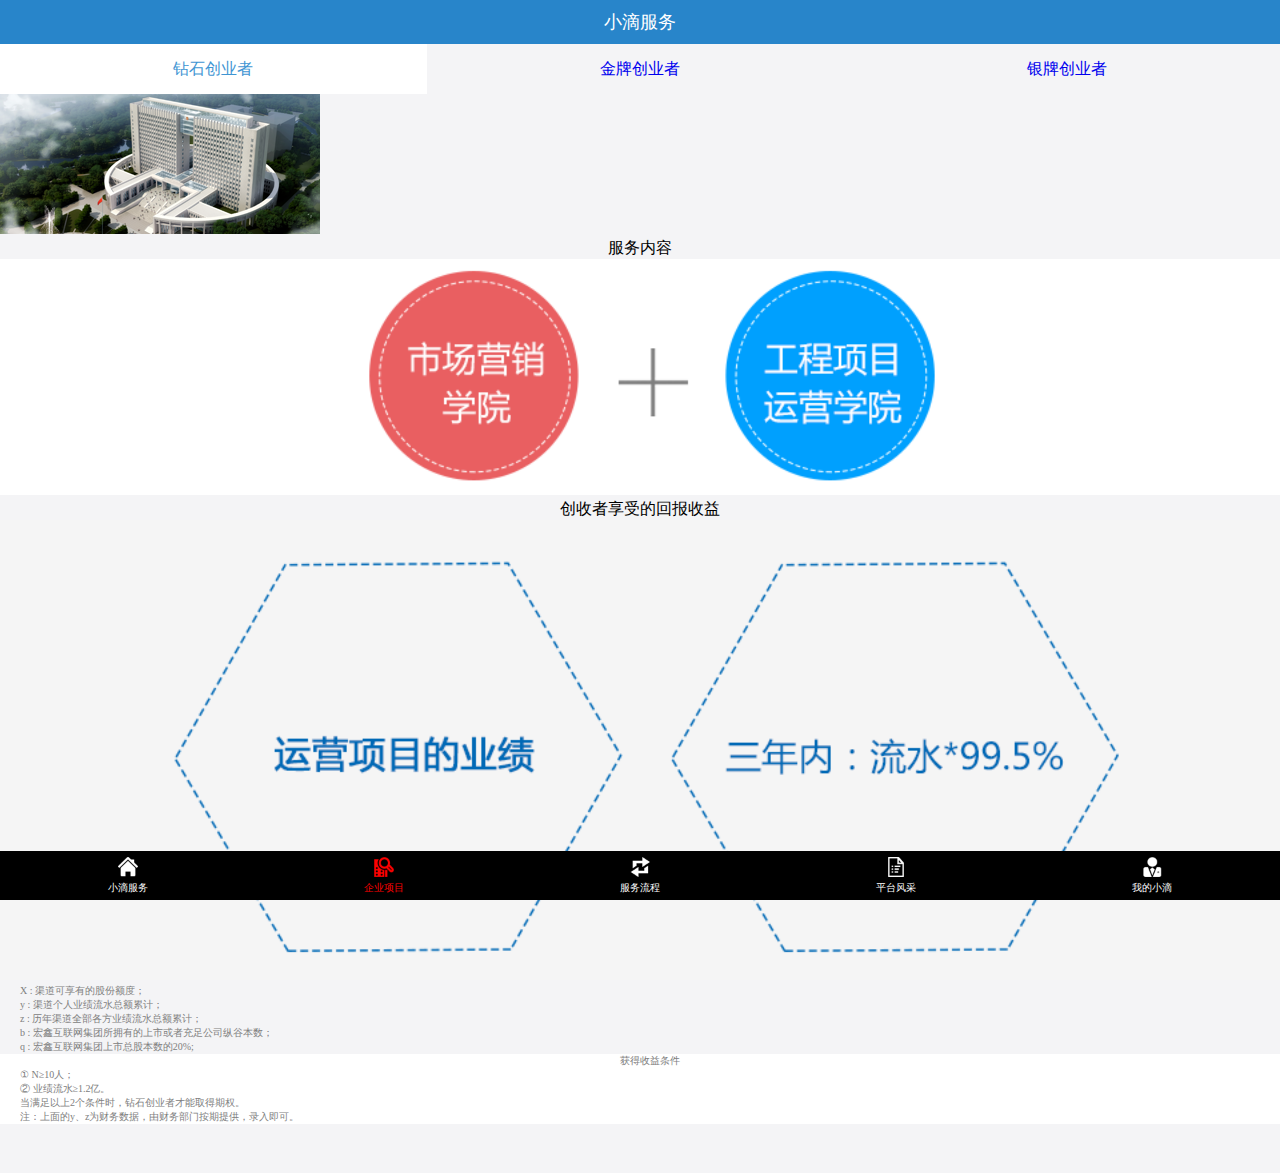
==== pages/EnterpriseProject.html @ a1a9e9a2 "xiangmushangxian" ====
<!DOCTYPE html>
<html lang="en">
<head>
    <meta charset="UTF-8" name="viewport" content="width=device-width,initial-scale=1,user-scalable=no">
    <title>0814171138王明刚</title>
    <link rel="short icon" href="../images/Resource/icon.png">
    <link rel="stylesheet" href="../css/index.css">
    <style>

    </style>
</head>
<body>
<header>
    <span>小滴服务</span>
</header>

<section class="MD_head_menu">
    <a style="background: white" href="EnterpriseProject.html">
        <span style="color: rgb(63,149,211);">钻石创业者</span>
    </a>
    <a href="EnterpriseProjectGold.html">
        <span>金牌创业者</span>
    </a>
    <a href="EnterpriseProjectSliver.html">
        <span>银牌创业者</span>
    </a>
</section>
<section>
    <img src="../images/Resource/banner2.png">
</section>

<section style="">
    <span style="text-align: center;display: block;">服务内容</span>
    <img style="width: 100%" src="../images/Resource/10w_1.png">
    <span style="text-align: center;display: block;">创收者享受的回报收益</span>
    <img style="width: 100%" src="../images/Resource/10w_2.png">
    <div class="text_inner">
        <p>X : 渠道可享有的股份额度；</p>
        <p>y : 渠道个人业绩流水总额累计；</p>
        <p>z : 历年渠道全部各方业绩流水总额累计；</p>
        <p>b : 宏鑫互联网集团所拥有的上市或者充足公司纵谷本数；</p>
        <p>q : 宏鑫互联网集团上市总股本数的20%;</p>
    </div>
</section>


<article class="detail">
    <span style="text-align:center; display:block;"> 获得收益条件</span>
    <p>① N≥10人；</p>
    <p>② 业绩流水≥1.2亿。</p>
    <p>当满足以上2个条件时，钻石创业者才能取得期权。</p>
    <p>注：上面的y、z为财务数据，由财务部门按期提供，录入即可。</p>
</article>

<footer>
    <a href="ServerForDrop.html"> <img src="../images/Resource/nav10.png" alt=""> <span>小滴服务</span></a>
    <a href="EnterpriseProject.html"> <img src="../images/Resource/nav21.png" alt=""> <span style="color: red">企业项目</span></a>
    <a href="ServerFlow.html"> <img src="../images/Resource/nav30.png" alt=""> <span>服务流程</span></a>
    <a href="PlatFormMien.html"> <img src="../images/Resource/nav40.png" alt=""> <span>平台风采</span></a>
    <a href="MyDroplet.html"> <img src="../images/Resource/nav50.png" alt=""> <span>我的小滴</span></a>
</footer>
</body>
</html>
---- css/index.css ----
*{
    /*内边距 没有重合*/
    margin: 0;
    /*外边距 有重合*/
    padding: 0;
}
body{
    background: rgb(244,244,246);
    height: 100%;
    padding-top: 44px;
    padding-bottom: 49px;
}
header{
    background: rgb(40,133,202);
    color: white;
    line-height: 44px;
    font-size: 18px;
    text-align: center;
    width: 100%;

    top: 0;
    left: 0;
    position: fixed;
    z-index: 99;
}
.DS_second_section img{
    width: 100%;
}
footer{
    display: table;
    width: 100%;
    background: black;
    height: 49px;

    bottom: 0;
    left: 0;
    position: fixed;
}
footer a{
    display: table-cell;
    width: 20%;
    text-align: center;
    vertical-align: middle;
    text-decoration: none;

}
footer a img{
    width: 20px;
    height: 20px;
}
footer a span{
    color: white;
    font-size: 10px;
    display: block;
}
.MD_head_menu{
    display: table;
    width: 100%;
    height: 50px;


}
.MD_head_menu a{
    width: 33.3%;
    display:table-cell;
    text-align: center;
    vertical-align: middle;
    text-decoration: none;


}
.MD_head_menu a span{
    text-align: center;
    padding: 10px;
    display: block;
}

.text_inner{
    background: rgb(244,244,246);
    font-size: 10px;
    color: rgb(128,128,128);
    text-indent: 2em;
}
.detail{
    background: white;
    font-size: 10px;
    color: rgb(128,128,128);
    text-indent: 2em;
}
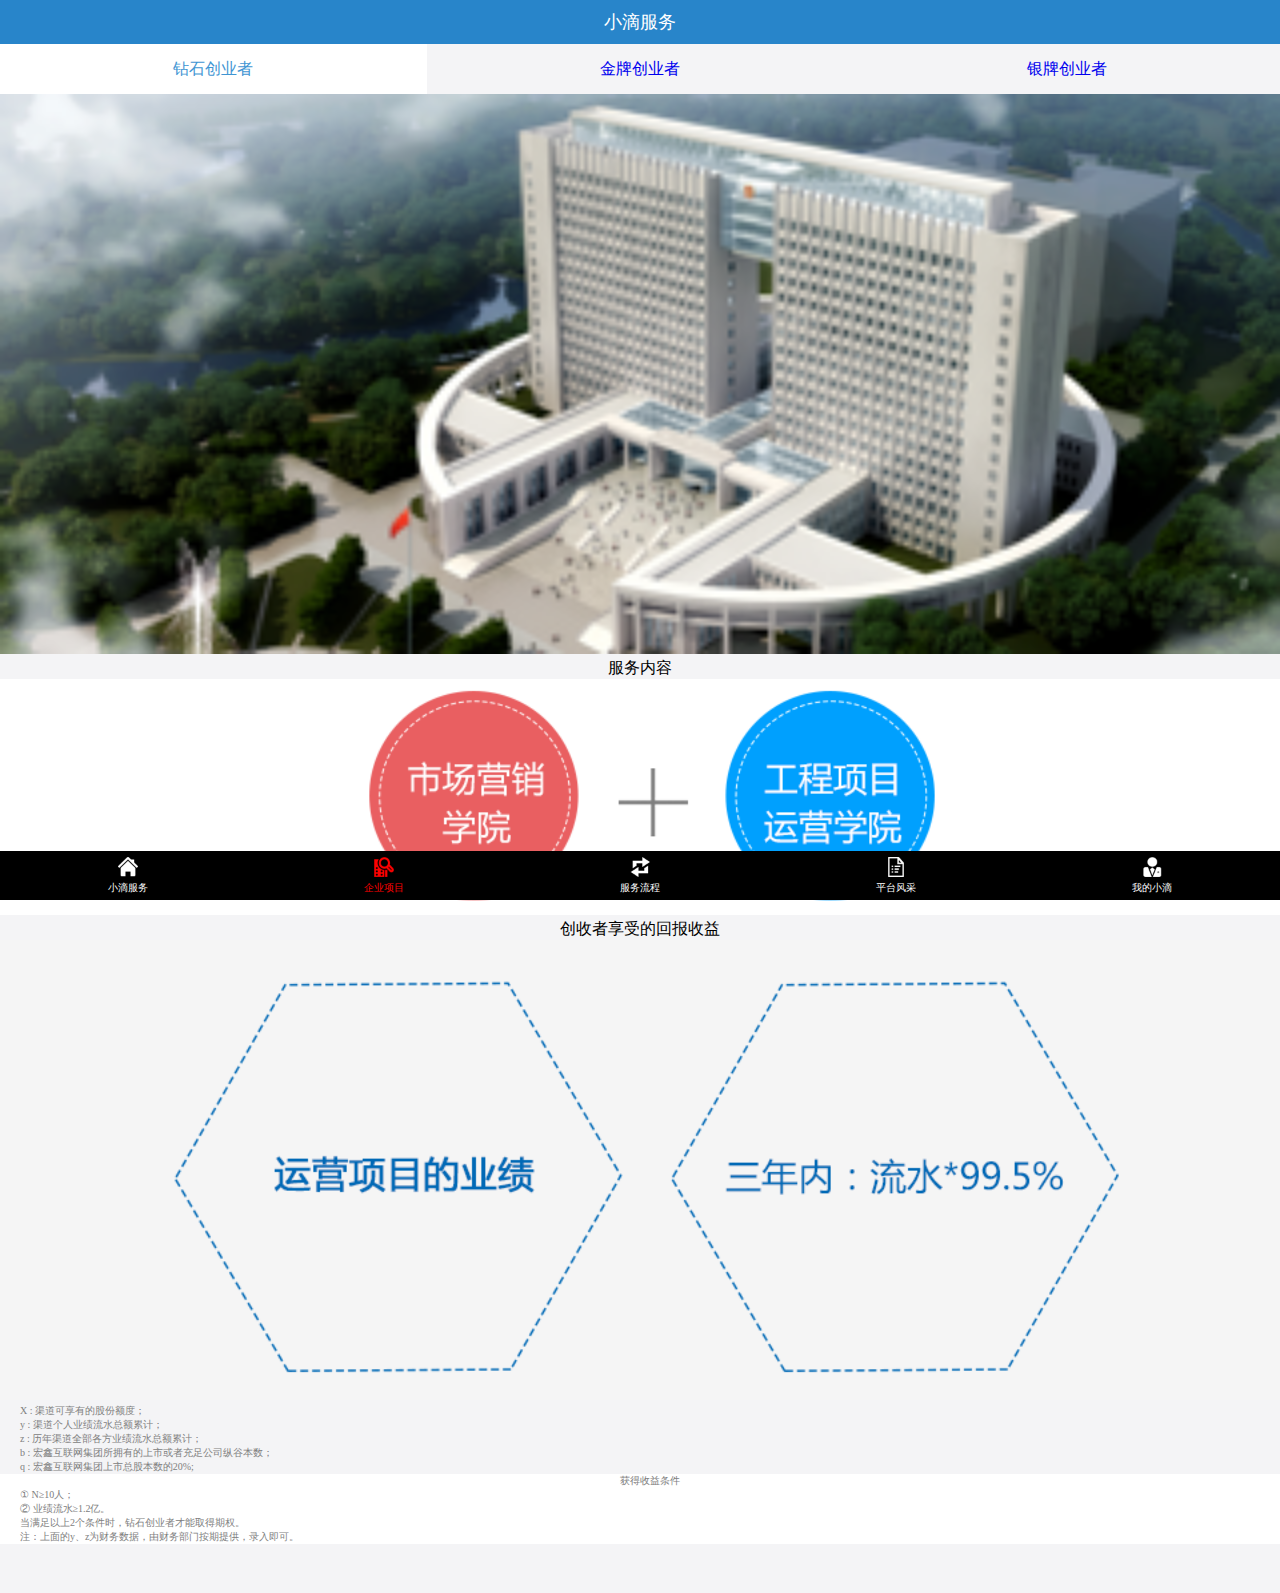
==== commit d5d0822b: "修正" ====
--- a/pages/EnterpriseProject.html
+++ b/pages/EnterpriseProject.html
@@ -26,7 +26,10 @@
     </a>
 </section>
 <section>
-    <img src="../images/Resource/banner2.png">
+    <div class="DS_second_section">
+        <img src="../images/Resource/banner2.png">
+    </div>
+
 </section>
 
 <section style="">
--- a/css/index.css
+++ b/css/index.css
@@ -23,6 +23,7 @@
     position: fixed;
     z-index: 99;
 }
+
 .DS_second_section img{
     width: 100%;
 }
